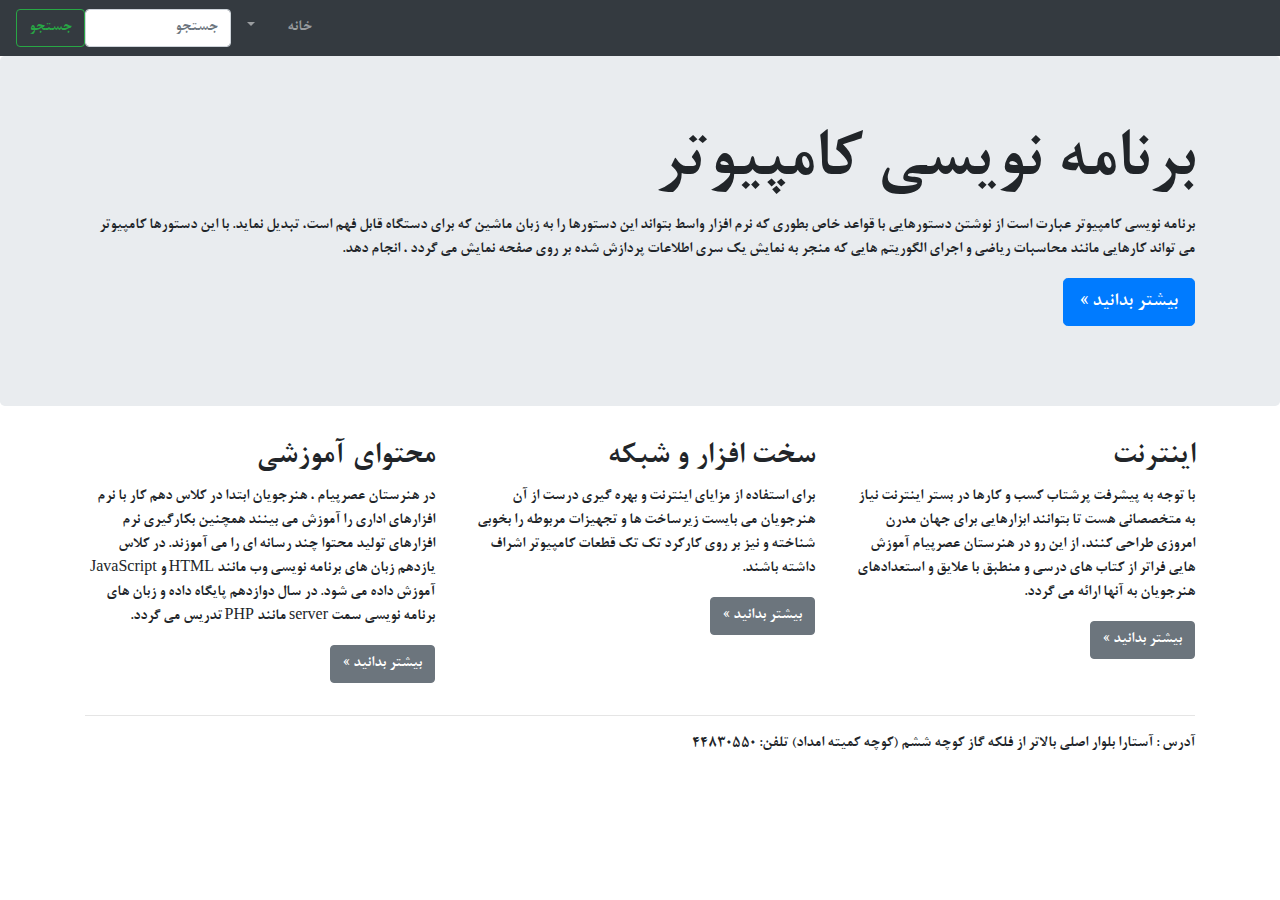
==== computer.html @ 06c55ff7 "Update computer.html" ====
<!doctype html>
<html lang="en">
  <head>
    <meta charset="utf-8">
    <meta name="viewport" content="width=device-width, initial-scale=1, shrink-to-fit=no">
    <meta name="description" content="">
    <meta name="author" content="Mark Otto, Jacob Thornton, and Bootstrap contributors">
    <meta name="generator" content="Jekyll v4.1.1">
    <title>رشته کامپیوتر</title>

    <link rel="canonical" href="https://getbootstrap.com/docs/4.5/examples/jumbotron/">

    <!-- Bootstrap core CSS -->
<link href="bootstrap.min.css" rel="stylesheet">

    <style>
      @font-face {
        font-family:BNazanin;
        src:url('BNaznnBd.ttf');
      }
      body {
        direction:rtl;
        font-family:BNazanin;
      }
      .bd-placeholder-img {
        font-size: 1.125rem;
        text-anchor: middle;
        -webkit-user-select: none;
        -moz-user-select: none;
        -ms-user-select: none;
        user-select: none;
      }

      @media (min-width: 768px) {
        .bd-placeholder-img-lg {
          font-size: 3.5rem;
        }
      }
    </style>
    <!-- Custom styles for this template -->
    <link href="jumbotron.css" rel="stylesheet">
  </head>
  <body>
    <nav class="navbar navbar-expand-md navbar-dark fixed-top bg-dark">
  <a class="navbar-brand" href="#"></a>
  <button class="navbar-toggler" type="button" data-toggle="collapse" data-target="#navbarsExampleDefault" aria-controls="navbarsExampleDefault" aria-expanded="false" aria-label="Toggle navigation">
    <span class="navbar-toggler-icon"></span>
  </button>

  <div class="collapse navbar-collapse" id="navbarsExampleDefault">
    <ul class="navbar-nav mr-auto">
      <li class="nav-item active">
        <a class="nav-link" href="#"> <span class="sr-only">(current)</span></a>
      </li>
      <li class="nav-item">
        <a class="nav-link" href="index.html">خانه</a>
      </li>
      <li class="nav-item">
        <a class="nav-link disabled" href="#" tabindex="-1" aria-disabled="true"></a>
      </li>
      <li class="nav-item dropdown">
        <a class="nav-link dropdown-toggle" href="#" id="dropdown01" data-toggle="dropdown" aria-haspopup="true" aria-expanded="false"></a>
        <div class="dropdown-menu" aria-labelledby="dropdown01">
          <a class="dropdown-item" href="#"></a>
          <a class="dropdown-item" href="#"></a>
          <a class="dropdown-item" href="#"></a>
        </div>
      </li>
    </ul>
    <form class="form-inline my-2 my-lg-0">
      <input class="form-control mr-sm-2" type="text" placeholder="جستجو" aria-label="Search">
      <button class="btn btn-outline-success my-2 my-sm-0" type="submit">جستجو</button>
    </form>
  </div>
</nav>

<main role="main">

  <!-- Main jumbotron for a primary marketing message or call to action -->
  <div class="jumbotron">
    <div class="container text-right">
      <h1 class="display-3">برنامه نویسی کامپیوتر</h1>
      <p>برنامه نویسی کامپیوتر عبارت است از نوشتن دستورهایی با قواعد خاص بطوری که نرم افزار واسط بتواند این دستورها را به زبان ماشین که برای دستگاه قابل فهم است، تبدیل نماید. با این دستورها کامپیوتر می تواند کارهایی مانند محاسبات ریاضی و اجرای 
      الگوریتم هایی که منجر به نمایش یک سری اطلاعات پردازش شده بر روی صفحه نمایش می گردد ، انجام دهد.</p>
      <p><a class="btn btn-primary btn-lg" href="#" role="button">بیشتر بدانید &raquo;</a></p>
    </div>
  </div>

  <div class="container">
    <!-- Example row of columns -->
    <div class="row">
      <div class="col-md-4 text-right">
        <h2>اینترنت</h2>
        <p>با توجه به پیشرفت پرشتاب کسب و کارها در بستر اینترنت نیاز به متخصصانی هست تا بتوانند ابزارهایی برای جهان مدرن امروزی طراحی کنند، از این رو در هنرستان عصرپیام آموزش هایی فراتر از کتاب های درسی و منطبق با
         علایق و استعدادهای هنرجویان به آنها ارائه می گردد.</p>
        <p><a class="btn btn-secondary" href="#" role="button">بیشتر بدانید &raquo;</a></p>
      </div>
      <div class="col-md-4 text-right">
        <h2>سخت افزار و شبکه</h2>
        <p>برای استفاده از مزایای اینترنت و بهره گیری درست از آن هنرجویان می بایست زیرساخت ها و تجهیزات مربوطه را بخوبی شناخته و نیز بر روی کارکرد تک تک قطعات کامپیوتر اشراف داشته باشند. </p>
        <p><a class="btn btn-secondary" href="#" role="button">بیشتر بدانید &raquo;</a></p>
      </div>
      <div class="col-md-4 text-right">
        <h2>محتوای آموزشی</h2>
        <p>در هنرستان عصرپیام ، هنرجویان ابتدا در کلاس دهم کار با نرم افزارهای اداری را آموزش می بینند همچنین بکارگیری نرم افزارهای تولید محتوا چند رسانه ای را می آموزند. در کلاس یازدهم زبان های برنامه نویسی وب مانند HTML و 
         JavaScript آموزش داده می شود. در سال دوازدهم پایگاه داده و زبان های برنامه نویسی سمت server مانند PHP تدریس می گردد.</p>
        <p><a class="btn btn-secondary" href="#" role="button">بیشتر بدانید &raquo;</a></p>
      </div>
    </div>

    <hr>

  </div> <!-- /container -->

</main>

<footer class="container">
  <p class="text-right">آدرس : آستارا بلوار اصلی بالاتر از فلکه گاز کوچه ششم (کوچه کمیته امداد) تلفن: 44830550</p>
</footer>
<script src="https://code.jquery.com/jquery-3.5.1.slim.min.js" integrity="sha384-DfXdz2htPH0lsSSs5nCTpuj/zy4C+OGpamoFVy38MVBnE+IbbVYUew+OrCXaRkfj" crossorigin="anonymous"></script>
      <script>window.jQuery || document.write('<script src="../assets/js/vendor/jquery.slim.min.js"><\/script>')</script><script src="../assets/dist/js/bootstrap.bundle.min.js"></script>
</html>
---- jumbotron.css ----
/* Move down content because we have a fixed navbar that is 3.5rem tall */
body {
  padding-top: 3.5rem;
}
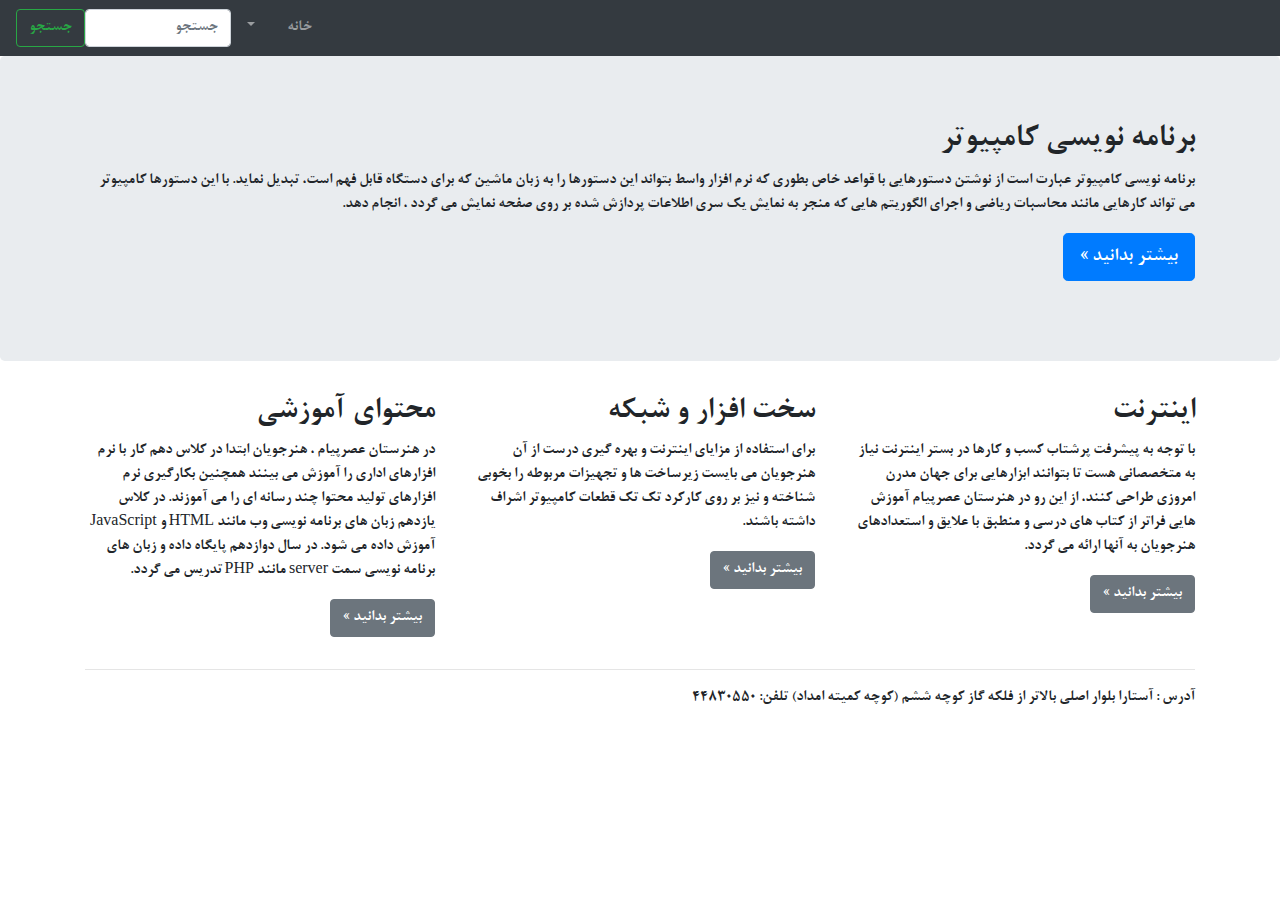
==== commit 0362e9b5: "Update computer.html" ====
--- a/computer.html
+++ b/computer.html
@@ -79,7 +79,7 @@
   <!-- Main jumbotron for a primary marketing message or call to action -->
   <div class="jumbotron">
     <div class="container text-right">
-      <h1 class="display-3">برنامه نویسی کامپیوتر</h1>
+      <h1 class="display-3" style="font-size:34px">برنامه نویسی کامپیوتر</h1>
       <p>برنامه نویسی کامپیوتر عبارت است از نوشتن دستورهایی با قواعد خاص بطوری که نرم افزار واسط بتواند این دستورها را به زبان ماشین که برای دستگاه قابل فهم است، تبدیل نماید. با این دستورها کامپیوتر می تواند کارهایی مانند محاسبات ریاضی و اجرای 
       الگوریتم هایی که منجر به نمایش یک سری اطلاعات پردازش شده بر روی صفحه نمایش می گردد ، انجام دهد.</p>
       <p><a class="btn btn-primary btn-lg" href="#" role="button">بیشتر بدانید &raquo;</a></p>
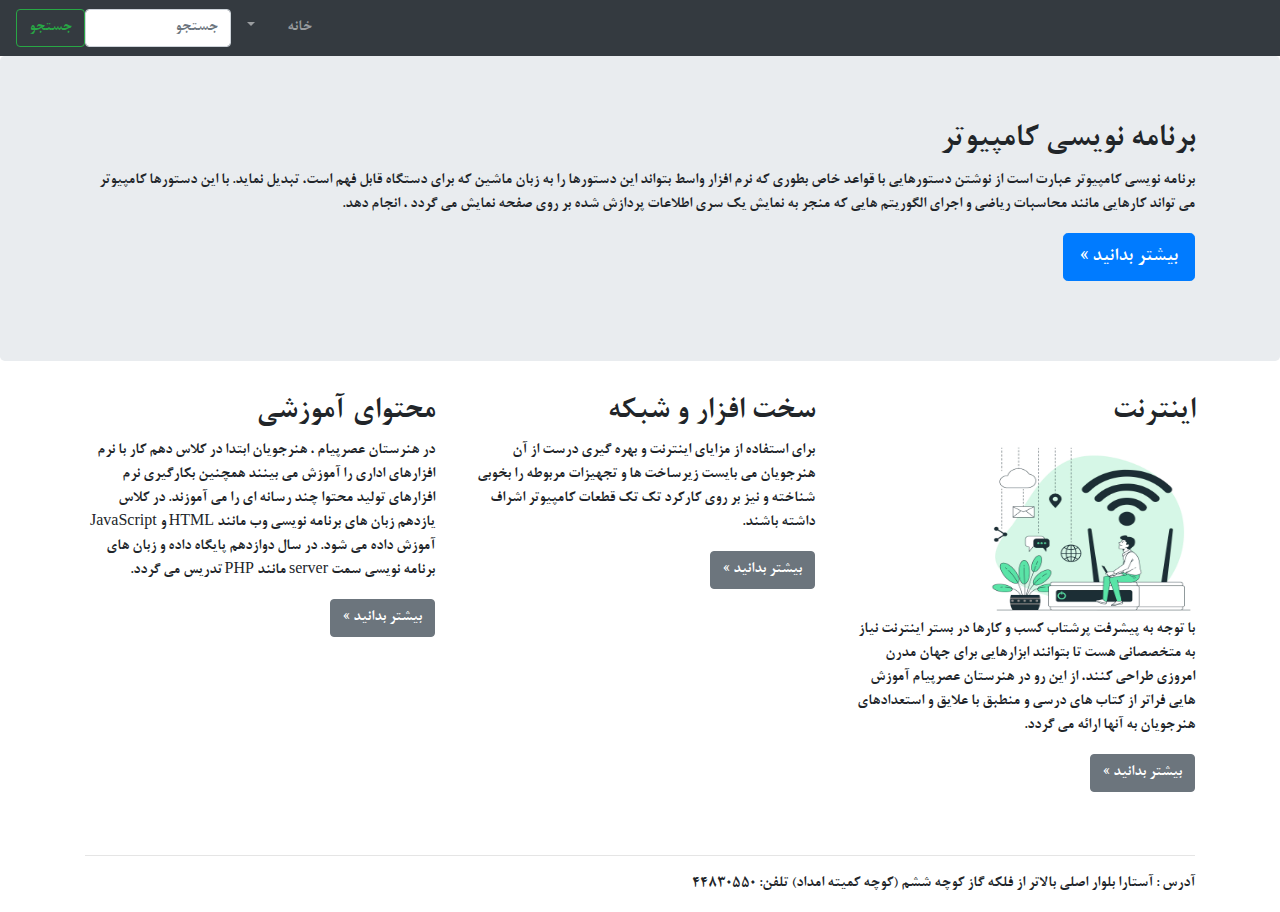
==== commit afd55596: "Update computer.html" ====
--- a/computer.html
+++ b/computer.html
@@ -35,6 +35,11 @@
         .bd-placeholder-img-lg {
           font-size: 3.5rem;
         }
+      }
+       img {
+        height:40%;
+        width:60%;
+        border-radius:12px;
       }
     </style>
     <!-- Custom styles for this template -->
@@ -91,6 +96,7 @@
     <div class="row">
       <div class="col-md-4 text-right">
         <h2>اینترنت</h2>
+        <img src="internet.jpg" alt="internet">
         <p>با توجه به پیشرفت پرشتاب کسب و کارها در بستر اینترنت نیاز به متخصصانی هست تا بتوانند ابزارهایی برای جهان مدرن امروزی طراحی کنند، از این رو در هنرستان عصرپیام آموزش هایی فراتر از کتاب های درسی و منطبق با
          علایق و استعدادهای هنرجویان به آنها ارائه می گردد.</p>
         <p><a class="btn btn-secondary" href="#" role="button">بیشتر بدانید &raquo;</a></p>
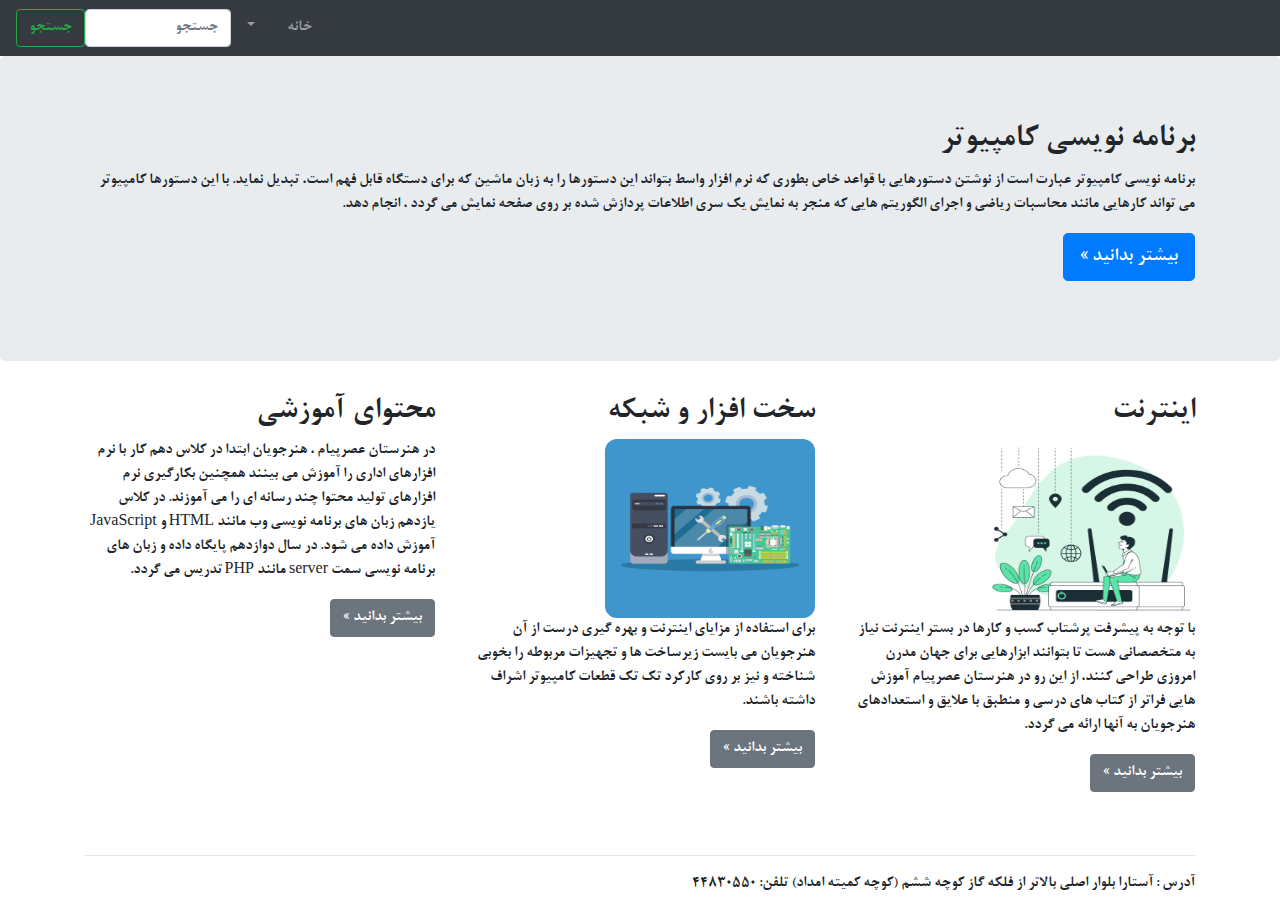
==== commit a905f11b: "Update computer.html" ====
--- a/computer.html
+++ b/computer.html
@@ -103,6 +103,7 @@
       </div>
       <div class="col-md-4 text-right">
         <h2>سخت افزار و شبکه</h2>
+        <img src="hardware.jpg" alt="hardware">
         <p>برای استفاده از مزایای اینترنت و بهره گیری درست از آن هنرجویان می بایست زیرساخت ها و تجهیزات مربوطه را بخوبی شناخته و نیز بر روی کارکرد تک تک قطعات کامپیوتر اشراف داشته باشند. </p>
         <p><a class="btn btn-secondary" href="#" role="button">بیشتر بدانید &raquo;</a></p>
       </div>
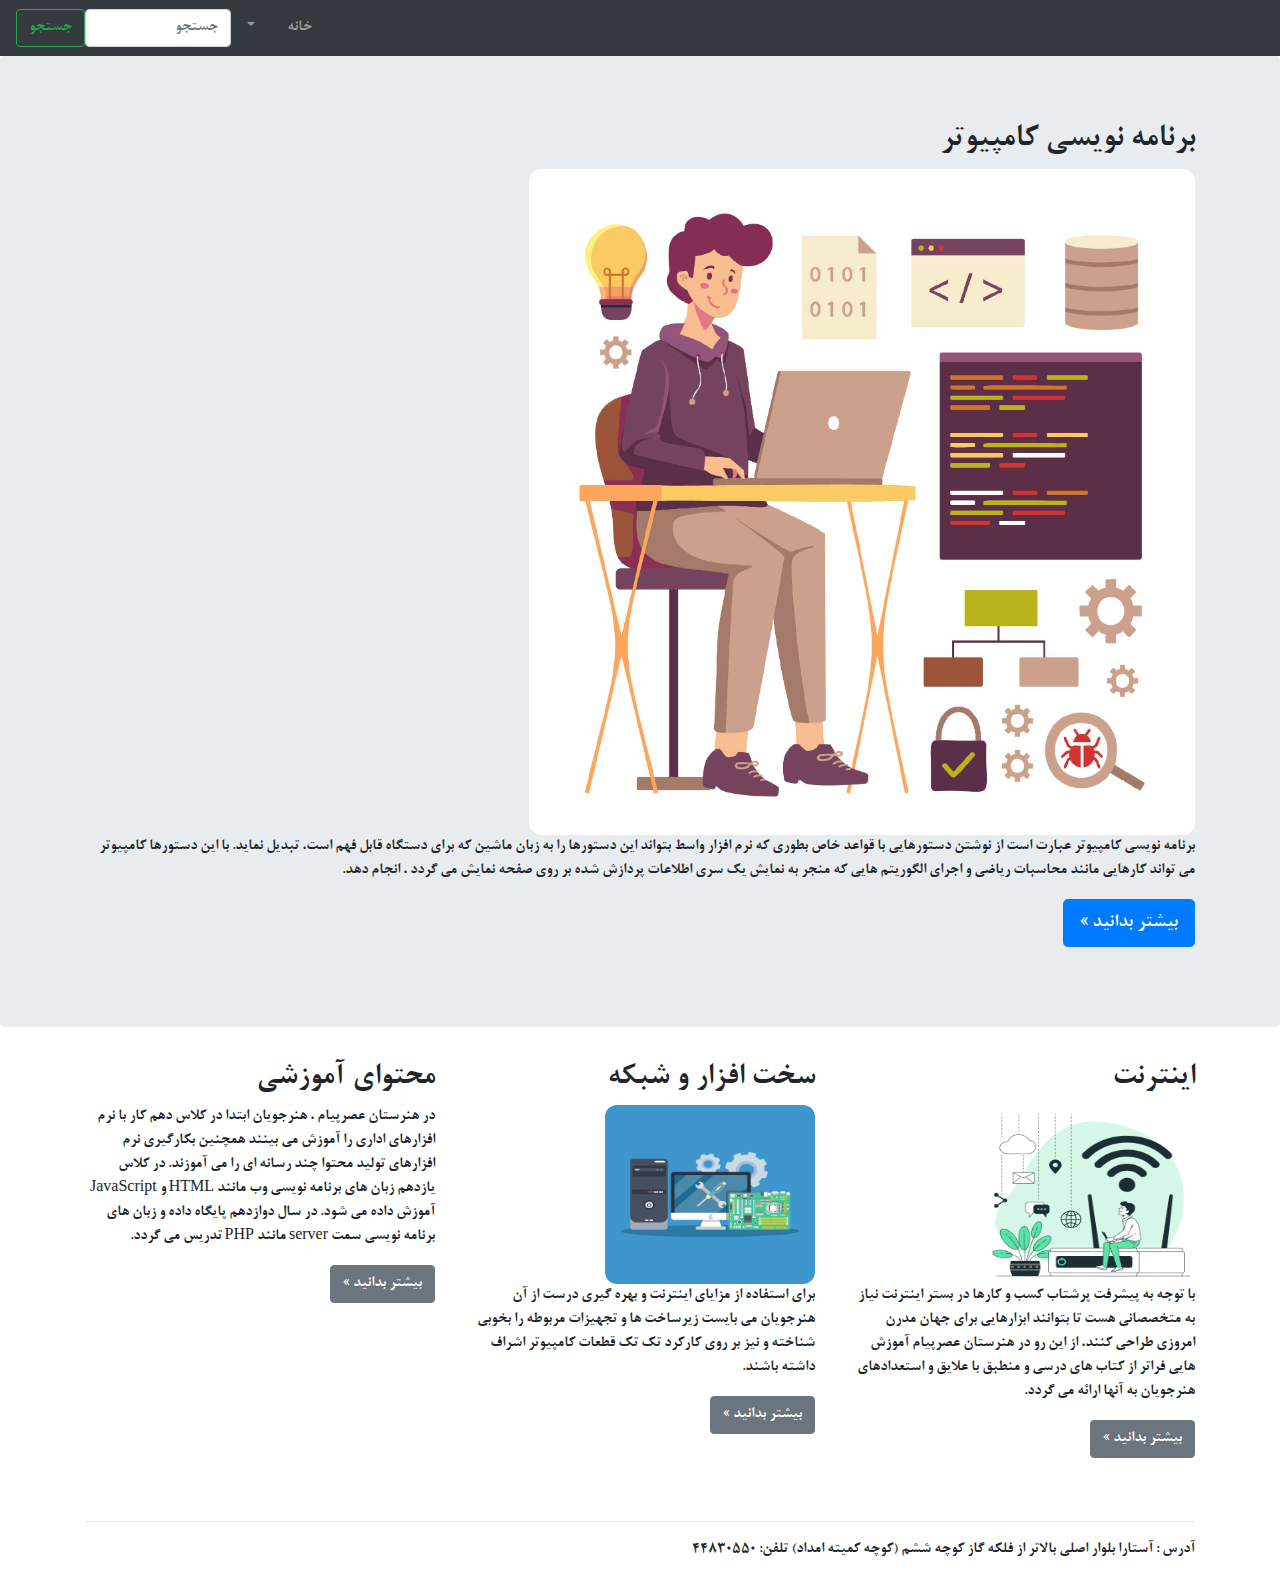
==== commit d9f3c149: "Update computer.html" ====
--- a/computer.html
+++ b/computer.html
@@ -85,6 +85,7 @@
   <div class="jumbotron">
     <div class="container text-right">
       <h1 class="display-3" style="font-size:34px">برنامه نویسی کامپیوتر</h1>
+      <img src="programming.jpg" alt="programming">
       <p>برنامه نویسی کامپیوتر عبارت است از نوشتن دستورهایی با قواعد خاص بطوری که نرم افزار واسط بتواند این دستورها را به زبان ماشین که برای دستگاه قابل فهم است، تبدیل نماید. با این دستورها کامپیوتر می تواند کارهایی مانند محاسبات ریاضی و اجرای 
       الگوریتم هایی که منجر به نمایش یک سری اطلاعات پردازش شده بر روی صفحه نمایش می گردد ، انجام دهد.</p>
       <p><a class="btn btn-primary btn-lg" href="#" role="button">بیشتر بدانید &raquo;</a></p>
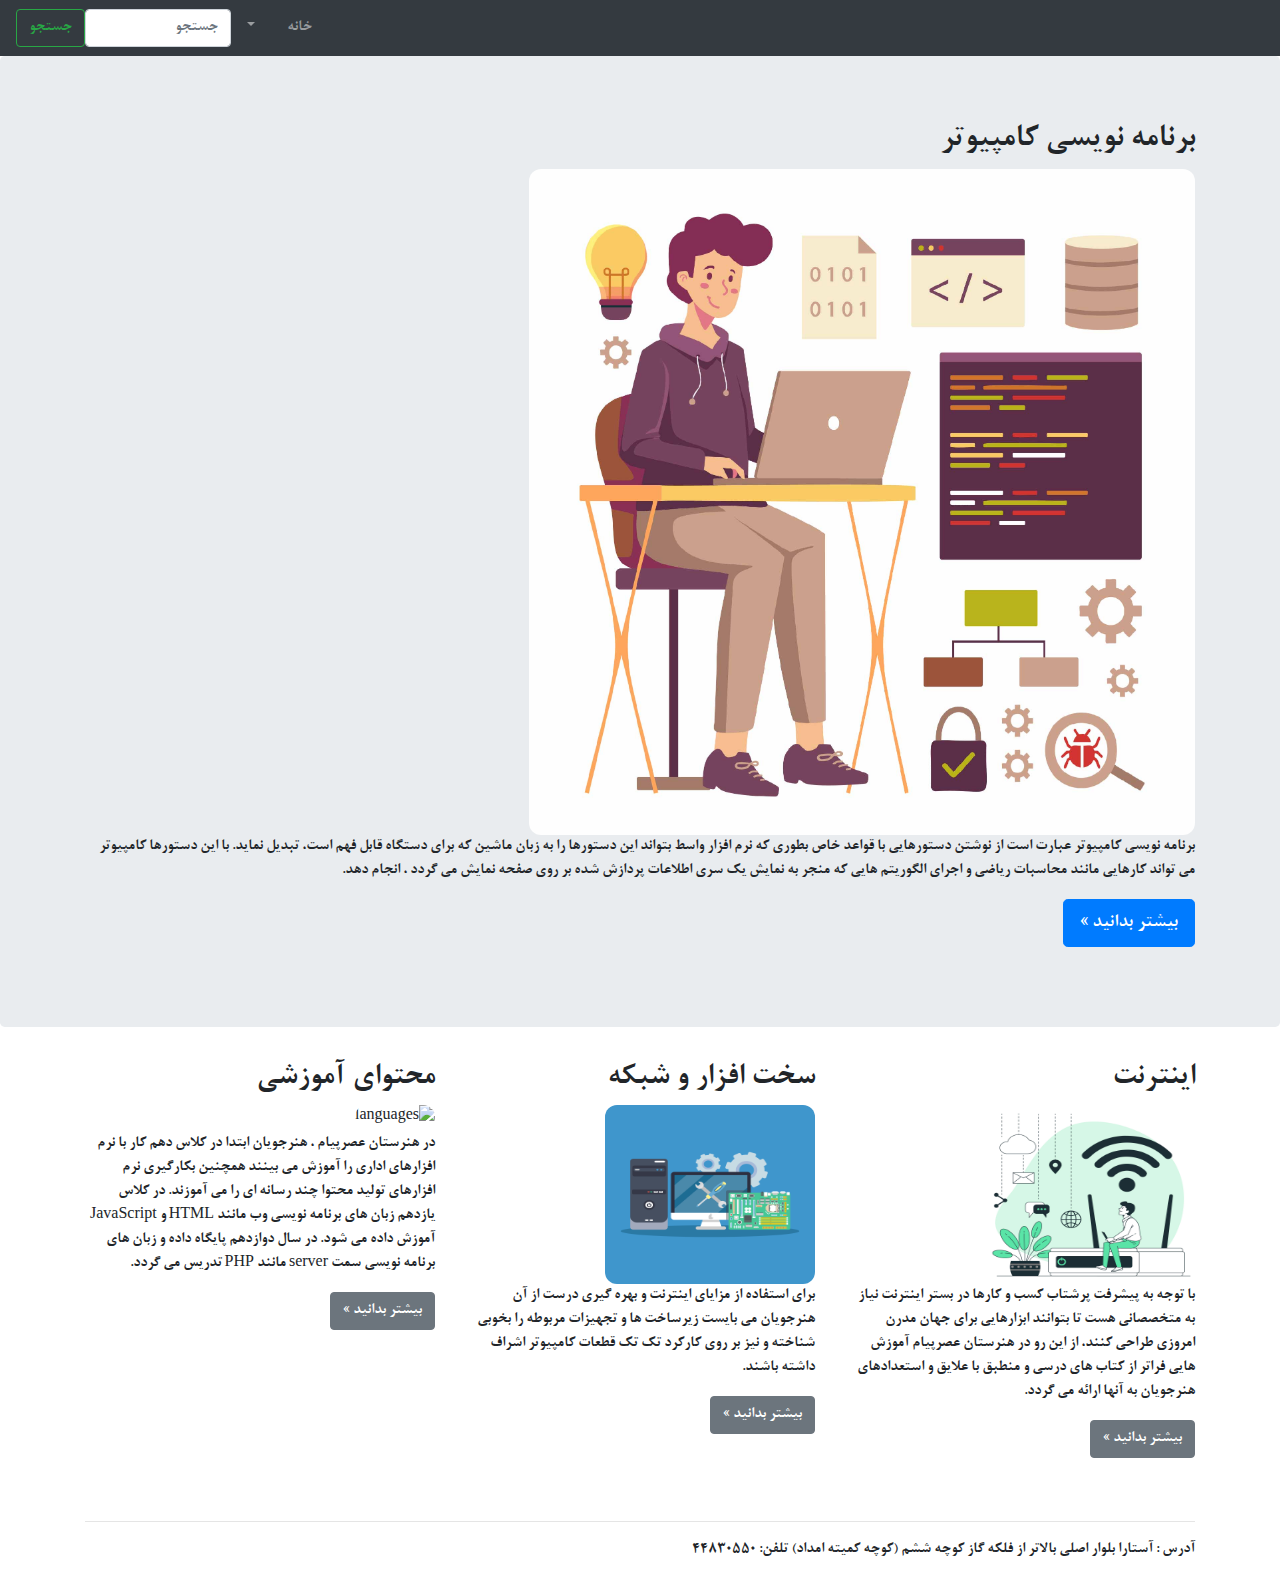
==== commit 4551cd48: "Update computer.html" ====
--- a/computer.html
+++ b/computer.html
@@ -110,6 +110,7 @@
       </div>
       <div class="col-md-4 text-right">
         <h2>محتوای آموزشی</h2>
+        <img src="languages.jpg" alt="languages">
         <p>در هنرستان عصرپیام ، هنرجویان ابتدا در کلاس دهم کار با نرم افزارهای اداری را آموزش می بینند همچنین بکارگیری نرم افزارهای تولید محتوا چند رسانه ای را می آموزند. در کلاس یازدهم زبان های برنامه نویسی وب مانند HTML و 
          JavaScript آموزش داده می شود. در سال دوازدهم پایگاه داده و زبان های برنامه نویسی سمت server مانند PHP تدریس می گردد.</p>
         <p><a class="btn btn-secondary" href="#" role="button">بیشتر بدانید &raquo;</a></p>
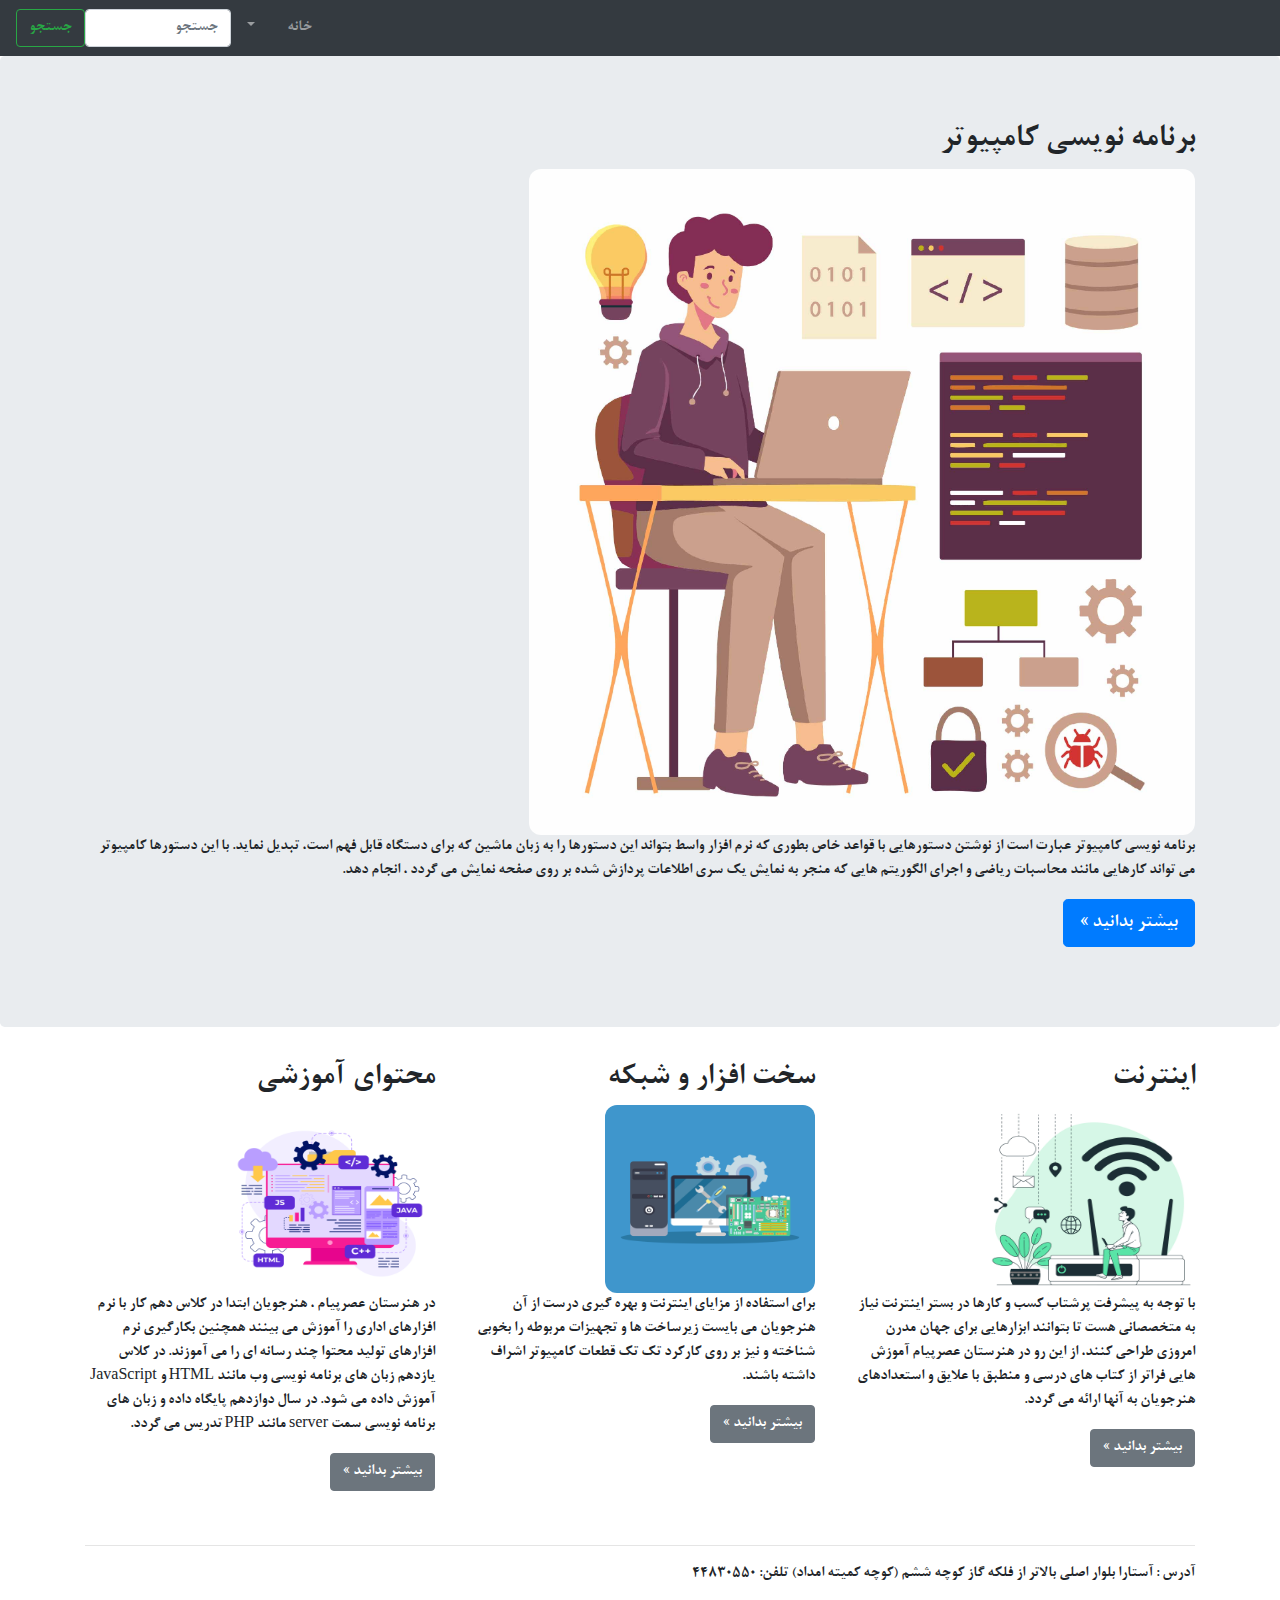
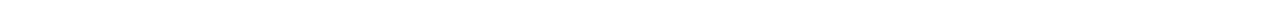
==== commit 5f2e3a58: "Update computer.html" ====
--- a/computer.html
+++ b/computer.html
@@ -100,7 +100,7 @@
         <img src="internet.jpg" alt="internet">
         <p>با توجه به پیشرفت پرشتاب کسب و کارها در بستر اینترنت نیاز به متخصصانی هست تا بتوانند ابزارهایی برای جهان مدرن امروزی طراحی کنند، از این رو در هنرستان عصرپیام آموزش هایی فراتر از کتاب های درسی و منطبق با
          علایق و استعدادهای هنرجویان به آنها ارائه می گردد.</p>
-        <p><a class="btn btn-secondary" href="#" role="button">بیشتر بدانید &raquo;</a></p>
+        <p><a class="btn btn-secondary" href="https://edu.gcfglobal.org/en/internetbasics/what-is-the-internet/1/" role="button">بیشتر بدانید &raquo;</a></p>
       </div>
       <div class="col-md-4 text-right">
         <h2>سخت افزار و شبکه</h2>
